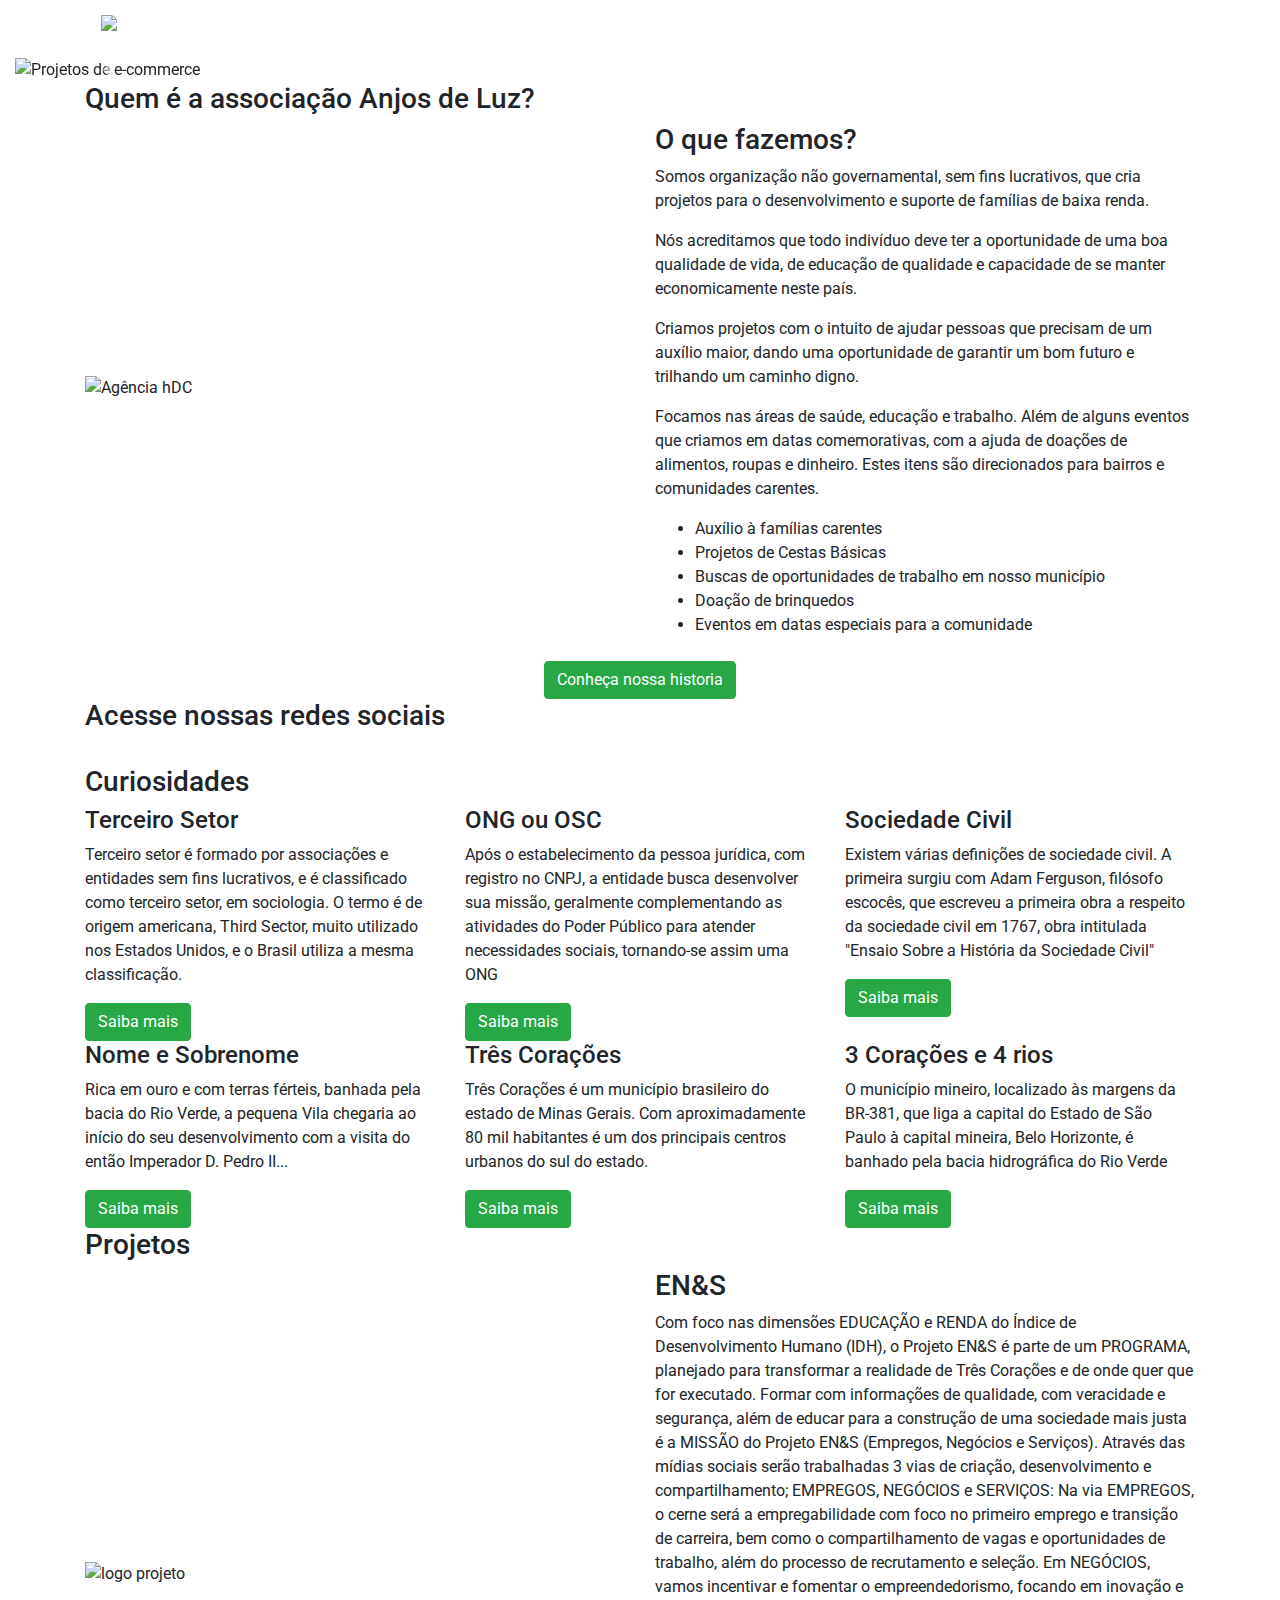
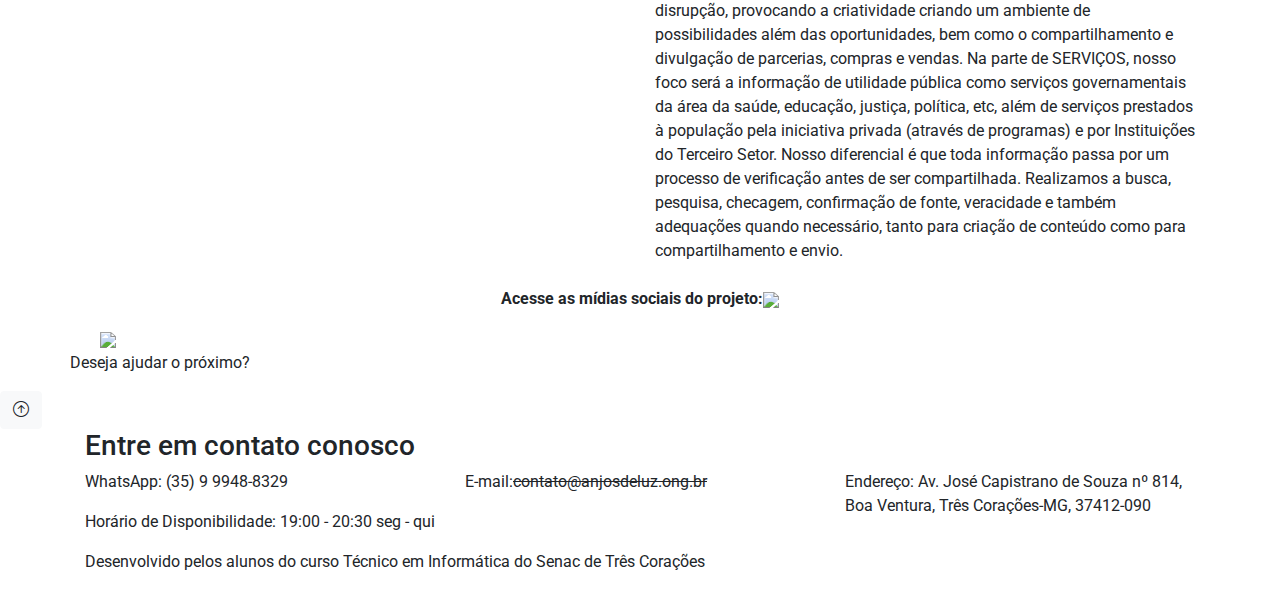
==== index.html @ 8fbc0921 "del e-mail temporariamente" ====
<!DOCTYPE html>
<html lang="pt-br">

<head>
  <meta charset="UTF-8">
  <meta name="viewport" content="width=device-width, initial-scale=1.0">
  <title>OSC Anos de Luz</title>
  <!-- Fonte -->
  <link href="https://fonts.googleapis.com/css?family=Roboto:300,400,700&display=swap" rel="stylesheet">
  <!-- Estilos -->
  <link rel="stylesheet" href="https://stackpath.bootstrapcdn.com/bootstrap/4.4.1/css/bootstrap.min.css"
    integrity="sha384-Vkoo8x4CGsO3+Hhxv8T/Q5PaXtkKtu6ug5TOeNV6gBiFeWPGFN9MuhOf23Q9Ifjh" crossorigin="anonymous">
  <link rel="stylesheet" href="css/styles.css">

  <!-- Option 1: Include in HTML -->
  <link rel="stylesheet" href="https://cdn.jsdelivr.net/npm/bootstrap-icons@1.3.0/font/bootstrap-icons.css">
  <!-- Scripts (jQuery não pode ser o slim que vem do Boostrap) -->
  <script src="https://code.jquery.com/jquery-3.4.1.min.js"
    integrity="sha256-CSXorXvZcTkaix6Yvo6HppcZGetbYMGWSFlBw8HfCJo=" crossorigin="anonymous"></script>
  <script src="https://cdn.jsdelivr.net/npm/popper.js@1.16.0/dist/umd/popper.min.js"
    integrity="sha384-Q6E9RHvbIyZFJoft+2mJbHaEWldlvI9IOYy5n3zV9zzTtmI3UksdQRVvoxMfooAo"
    crossorigin="anonymous"></script>
  <script src="https://stackpath.bootstrapcdn.com/bootstrap/4.4.1/js/bootstrap.min.js"
    integrity="sha384-wfSDF2E50Y2D1uUdj0O3uMBJnjuUD4Ih7YwaYd1iqfktj0Uod8GCExl3Og8ifwB6"
    crossorigin="anonymous"></script>
  <script src="https://cdn.jsdelivr.net/npm/bootstrap@5.3.0-alpha1/dist/js/bootstrap.bundle.min.js"
    integrity="sha384-w76AqPfDkMBDXo30jS1Sgez6pr3x5MlQ1ZAGC+nuZB+EYdgRZgiwxhTBTkF7CXvN"
    crossorigin="anonymous"></script>
  <link href="https://cdn.jsdelivr.net/npm/bootstrap@5.3.0-alpha1/dist/css/bootstrap.min.css" rel="stylesheet"
    integrity="sha384-GLhlTQ8iRABdZLl6O3oVMWSktQOp6b7In1Zl3/Jr59b6EGGoI1aFkw7cmDA6j6gD" crossorigin="anonymous">
  <!-- Font Awesome -->
  <script src="https://kit.fontawesome.com/bf7e05c402.js" crossorigin="anonymous"></script>
  <!-- Progress Bar -->
  <script src="js/progressbar.min.js"></script>
  <!-- Parallax -->
  <script src="https://cdn.jsdelivr.net/parallax.js/1.4.2/parallax.min.js"></script>
</head>

<body>
  
  <header>
    <div class="container" id="nav-container">
      <!-- add essa class -->
      <nav class="navbar navbar-expand-lg  navbar-dark">
        <a class="navbar-brand" href="index.html">
          <img id="logo" src="img/logo.png" alt="ONG"> Associação Anjos de Luz
        </a>
        <button class="navbar-toggler" type="button" data-toggle="collapse" data-target="#navbar-links"
          aria-controls="navbar-links" aria-expanded="false" aria-label="Toggle navigation">
          <span class="navbar-toggler-icon"></span>
        </button>
        <div class="collapse navbar-collapse justify-content-end" id="navbar-links">
          <div class="navbar-nav">
            <a class="nav-item nav-link" id="home-menu" href="#">Inicio</span></a>
            <a class="nav-item nav-link" id="about-menu" href="#about-area">Quem Somos</a>
            <a class="nav-item nav-link" id="services-menu" href="#services-area">Curiosidades</a>
            <a class="nav-item nav-link" id="portfolio-menu" href="#project-area">Projetos</a>
            <a class="nav-item nav-link" id="contact-menu" href="#contact-area">Contato</a>
          </div>
        </div>
      </nav>
    </div>
  </header>
  <main>
    <div class="container-fluid">
      <!-- slider -->
      <div id="mainSlider" class="carousel carousel-dark slide" data-ride="carousel">
        <ol class="carousel-indicators">
          <li data-target="#mainSlider" data-slide-to="0" class="active"></li>
          <li data-target="#mainSlider" data-slide-to="1"></li>
          <li data-target="#mainSlider" data-slide-to="2"></li>
          <li data-target="#mainSlider" data-slide-to="3"></li>
          <li data-target="#mainSlider" data-slide-to="4"></li>
          <li data-target="#mainSlider" data-slide-to="5"></li>
          <li data-target="#mainSlider" data-slide-to="6"></li>
          <li data-target="#mainSlider" data-slide-to="7"></li>
        </ol>
        <div class="carousel-inner">
          <div class="carousel-item active">
            <img src="img/banner1.png" class="d-block w-100" alt="Projetos de e-commerce">

            <!-- tirar classe d-none -->
          </div>
          <div class="carousel-item">
            <img src="img/banner2.png" class="d-block w-100" alt="Engenharia de software">
          </div>
          <div class="carousel-item">
            <img src="img/banner3.png" class="d-block w-100" alt="Manutenção em software">
          </div>
          <div class="carousel-item">
            <img src="img/banner4.png" class="d-block w-100" alt="Manutenção em software">
          </div>
          <div class="carousel-item">
            <img src="img/banner5.png" class="d-block w-100" alt="Manutenção em software">
          </div>
          <div class="carousel-item">
            <img src="img/banner6.png" class="d-block w-100" alt="Manutenção em software">
          </div>
          <div class="carousel-item">
            <img src="img/banner7.png" class="d-block w-100" alt="Manutenção em software">
          </div>
          <div class="carousel-item">
            <img src="img/banner8.png" class="d-block w-100" alt="Manutenção em software">
          </div>
        </div>
        <a class="carousel-control-prev" href="#mainSlider" role="button" data-slide="prev">
          <span class="carousel-control-prev-icon" aria-hidden="true"></span>
          <span class="sr-only">Previous</span>
        </a>
        <a class="carousel-control-next" href="#mainSlider" role="button" data-slide="next">
          <span class="carousel-control-next-icon" aria-hidden="true"></span>
          <span class="sr-only">Next</span>
        </a>
      </div>

      <!-- Sobre a empresa -->

      <div id="about-area">
        <div class="container">
          <div class="row align-items-center">
            <div class="col-12">
              <h3 class="main-title">Quem é a associação Anjos de Luz?</h3>
            </div>
            <div class="col-md-6">
              <img class="img-fluid" src="img/voluntario.jpg" alt="Agência hDC">
            </div>
            <div class="col-md-6">
              <h3 class="about-title">O que fazemos?</h3>
              <p>Somos organização não governamental, sem fins lucrativos, que cria projetos para o desenvolvimento e
                suporte de famílias de baixa renda.</p>
              <p>Nós acreditamos que todo indivíduo deve ter a oportunidade de uma boa qualidade de vida, de educação de
                qualidade e capacidade de se manter economicamente neste país.</p>
              <p>Criamos projetos com o intuito de ajudar pessoas que precisam de um auxílio maior, dando uma
                oportunidade de garantir um bom futuro e trilhando um caminho digno.
              </p>
              <p>Focamos nas áreas de saúde, educação e trabalho. Além de alguns eventos que criamos em datas
                comemorativas, com a ajuda de doações de alimentos, roupas e dinheiro. Estes itens são direcionados para
                bairros e comunidades carentes.

              </p>
              <ul id="about-list">
                <li><i class="fas fa-check"></i> Auxílio à famílias carentes</li>
                <li><i class="fas fa-check"></i> Projetos de Cestas Básicas</li>
                <li><i class="fas fa-check"></i> Buscas de oportunidades de trabalho em nosso município</li>
                <li><i class="fas fa-check"></i> Doação de brinquedos</li>
                <li><i class="fas fa-check"></i> Eventos em datas especiais para a comunidade</li>
              </ul>

            </div>
            <div class="col-12 text-center mt-2">
                <a href="historia.html" rel="noopener noreferrer"><button type="button" class="btn btn-success">Conheça nossa historia</button></a>
            </div>

          </div>
        </div>
      </div>

      <div id="social-media">
        <div class="container">
          <div class="row">
            <div class="col-12">
              <h3 class="main-title">Acesse nossas redes sociais</h3>
            </div>
            <div class="col-12 text-center">
              <a href="https://www.facebook.com/oscanjosdeluz/" target="_blank">
                <img src="img/facebook.svg" alt="" srcset="">
              </a>
              <a href="https://www.instagram.com/oscanjosdeluz/" target="_blank">
                <img src="img/instagram.svg" alt="" srcset="">
              </a>
            </div>
          </div>
        </div>
      </div>

      <!-- Serviços da empresa -->

      <div id="services-area">
        <div class="container">
          <div class="row">
            <div class="col-12">
              <h3 class="main-title">Curiosidades</h3>
            </div>
            <div class="col-md-4 service-box">
              <h4>Terceiro Setor</h4>
              <p>Terceiro setor é formado por associações e entidades sem fins lucrativos, e é classificado como
                terceiro setor, em sociologia. O termo é de origem americana, Third Sector, muito utilizado nos Estados
                Unidos, e o Brasil utiliza a mesma classificação.
              </p>
              <a href="https://www.instagram.com/p/CROyP3KNt1N/" target="_blank"><button type="button"
                  class="btn btn-success">Saiba
                  mais</button></a>
            </div>
            <div class="col-md-4 service-box">
              <h4>ONG ou OSC</h4>
              <p>Após o estabelecimento da pessoa jurídica, com registro no CNPJ, a entidade busca desenvolver sua
                missão, geralmente complementando as atividades do Poder Público para atender necessidades sociais,
                tornando-se assim uma ONG</p>
              <a href="https://www.instagram.com/p/CROybfUNXHG/" target="_blank"><button type="button"
                  class="btn btn-success">Saiba
                  mais</button></a>
            </div>
            <div class="col-md-4 service-box">
              <h4>Sociedade Civil</h4>
              <p>Existem várias definições de sociedade civil. A primeira surgiu com Adam Ferguson, filósofo escocês,
                que escreveu a primeira obra a respeito da sociedade civil em 1767, obra intitulada "Ensaio Sobre a
                História da Sociedade Civil"</p>
              <a href="https://www.instagram.com/p/CROyCIBNzP0/" target="_blank"><button type="button"
                  class="btn btn-success">Saiba
                  mais</button></a>
            </div>
            <div class="col-md-4 service-box">
              <h4>Nome e Sobrenome</h4>
              <p>Rica em ouro e com terras férteis, banhada pela bacia do Rio Verde, a pequena Vila chegaria ao início
                do seu desenvolvimento com a visita do então Imperador D. Pedro II...</p>
              <a href="https://www.instagram.com/p/CULl6IptWwy/" target="_blank"><button type="button"
                  class="btn btn-success">Saiba
                  mais</button></a>
            </div>
            <div class="col-md-4 service-box">
              <h4>Três Corações</h4>
              <p>Três Corações é um município brasileiro do estado de Minas Gerais. Com aproximadamente 80 mil
                habitantes é um dos principais centros urbanos do sul do estado.</p>
              <a href="https://www.instagram.com/p/CULlx0INhz2/" target="_blank"><button type="button"
                  class="btn btn-success">Saiba
                  mais</button></a>
            </div>
            <div class="col-md-4 service-box">
              <h4>3 Corações e 4 rios</h4>
              <p>O município mineiro, localizado às margens da BR-381, que liga a capital do Estado de São Paulo à
                capital mineira, Belo Horizonte, é banhado pela bacia hidrográfica do Rio Verde</p>
              <a href="https://www.instagram.com/p/CULlpgotDcJ/" target="_blank"><button type="button"
                  class="btn btn-success">Saiba
                  mais</button></a>
            </div>
          </div>
        </div>
      </div>


      <!-- Dados da empresa
      <div id="data-area">
        <div class="container">
          <div class="row">
            <div class="col-md-3 col-xs-6 circle-box">
              <div id="circleA"></div>
              <p>Projetos</p>
            </div>
            <div class="col-md-3 col-xs-6 circle-box">
              <div id="circleB"></div>
              <p>Voluntários</p>
            </div>
            <div class="col-md-3 col-xs-6 circle-box">
              <div id="circleC"></div>
              <p>Familia Ajudadas</p>
            </div>
            <div class="col-md-3 col-xs-6 circle-box">
              <div id="circleD"></div>
              <p>Eventos Criados</p>
            </div>
          </div>
        </div>
      </div> -->

      <!-- Colaboradores -->

      <!-- <div id="team-area">
        <div class="container">
          <div class="row">
            <div class="col-12">
              <h3 class="main-title">VOLUNTÁRIOS</h3>
            </div>
            <div class="col-md-3">
              <div class="card">
                <img src="img/profile1.jpg" class="card-img-top" alt="Imagem de Perfil 1">
                <div class="card-body">
                  <h5 class="card-title">Jhon Doe</h5>
                  <p class="card-text">Fundador | Diretoria</p>
                </div>
              </div>
            </div>
            <div class="col-md-3">
              <div class="card">
                <img src="img/profile2.jpg" class="card-img-top" alt="Imagem de Perfil 2">
                <div class="card-body">
                  <h5 class="card-title">Maria Mariana</h5>
                  <p class="card-text">Conselho Fiscal</p>
                </div>
              </div>
            </div>
            <div class="col-md-3">
              <div class="card">
                <img src="img/profile3.jpg" class="card-img-top" alt="Imagem de Perfil 3">
                <div class="card-body">
                  <h5 class="card-title">Paul Baker</h5>
                  <p class="card-text">Representante da Assembléia Voluntário</p>
                </div>
              </div>
            </div>
            <div class="col-md-3">
              <div class="card">
                <img src="img/profile4.jpg" class="card-img-top" alt="Imagem de Perfil 4">
                <div class="card-body">
                  <h5 class="card-title">Karina Katarina</h5>
                  <p class="card-text">Voluntário</p>
                </div>
              </div>
            </div>
          </div>
        </div>
      </div> -->

      <!-- Portfólio -->

      <div id="project-area">
        <div class="container">
          <div class="row align-items-center">
            <div class="col-12">
              <h3 class="main-title">Projetos</h3>
            </div>
            <div class="col-md-6">
              <img class="img-fluid" src="img/EM&S.png" alt="logo projeto">
            </div>
            <div class="col-md-6">
              <h3 class="about-title">EN&S</h3>
              <p>Com foco nas dimensões EDUCAÇÃO e RENDA do Índice de Desenvolvimento Humano (IDH), o Projeto EN&S é parte
              de um PROGRAMA, planejado para transformar a realidade de Três Corações e de onde quer que for executado.

              Formar com informações de qualidade, com veracidade e segurança, além de educar para a construção de uma
              sociedade mais justa é a MISSÃO do Projeto EN&S (Empregos, Negócios e Serviços).

              Através das mídias sociais serão trabalhadas 3 vias de criação, desenvolvimento e compartilhamento;
              EMPREGOS, NEGÓCIOS e SERVIÇOS:

              Na via EMPREGOS, o cerne será a empregabilidade com foco no primeiro emprego e transição de carreira, bem
              como o compartilhamento de vagas e oportunidades de trabalho, além do processo de recrutamento e seleção.

              Em NEGÓCIOS, vamos incentivar e fomentar o empreendedorismo, focando em inovação e disrupção, provocando a
              criatividade criando um ambiente de possibilidades além das oportunidades, bem como o compartilhamento e
              divulgação de parcerias, compras e vendas.

              Na parte de SERVIÇOS, nosso foco será a informação de utilidade pública como serviços governamentais da
              área da saúde, educação, justiça, política, etc, além de serviços prestados à população pela iniciativa
              privada (através de programas) e por Instituições do Terceiro Setor.

              Nosso diferencial é que toda informação passa por um processo de verificação antes de ser compartilhada.
              Realizamos a busca, pesquisa, checagem, confirmação de fonte, veracidade e também adequações quando
              necessário, tanto para criação de conteúdo como para compartilhamento e envio.
              </p>
            </div>
            <div class="col-12 text-center d-flex justify-content-center mt-2">
              <p><strong>Acesse as mídias sociais do projeto:</strong></p>
              <a href="https://www.facebook.com/empregosnegocioseservicos/" target="_blank">
                <img src="img/facebook-p.svg" alt="" srcset="">
              </a>
              <a href="https://www.instagram.com/empregosnegocioseservicos" target="_blank">
                <img src="img/instagram-p.svg" alt=" " srcset="">
              </a>

            </div>

          </div>
        </div>
      </div>
      <!-- Banner do Rodapé -->

      <div id="news-area">
        <div class="container">
          <div class="col-md-12">
            <img src="img/rodape.png" class="img-fluid">
          </div>

        </div>
      </div>

      <!-- Call to Action -->

      <div id="call-area">
        <div class="container">
          <div class="row">
            <p>Deseja ajudar o próximo?</p>
          </div>
        </div>
      </div>
    </div>

    <button id="back-to-top" type="button" class="btn btn-light">
      <i class="bi bi-arrow-up-circle"></i>
    </button>
  </main>

  <!-- Rodapé -->

  <footer>
    <div id="contact-area">
      <div class="container">
        <div class="row">
          <div class="col-md-12">
            <h3 class="main-title">Entre em contato conosco</h3>
          </div>
          <div class="col-md-4 contact-box">
            <i class="fas fa-phone"></i>
            <p><span class="contact-tile">WhatsApp:</span> (35) 9 9948-8329</p>
            <p><span class="contact-tile">Horário de Disponibilidade:</span> 19:00 - 20:30 seg - qui</p>
          </div>
          <div class="col-md-4 contact-box">
            <i class="fas fa-envelope"></i>
            <p><span class="contact-tile">E-mail:</span><del>contato@anjosdeluz.ong.br</del></p>
          </div>
          <div class="col-md-4 contact-box">
            <i class="fas fa-map-marker-alt"></i>
            <p><span class="contact-tile">Endereço:</span> Av. José Capistrano de Souza nº 814, Boa Ventura, Três Corações-MG, 37412-090</p>
          </div>
        </div>
      </div>
    </div>
    </div>

    <div id="copy-area">
      <div class="container">
        <div class="row">
          <div class="col-md-12">
            <p>Desenvolvido pelos alunos do curso Técnico em Informática do Senac de Três Corações</a></p>
          </div>
        </div>
      </div>
    </div>
  </footer>
  <!-- Scripts do projeto -->
  <script src="js/scripts.js"></script>
</body>

</html>
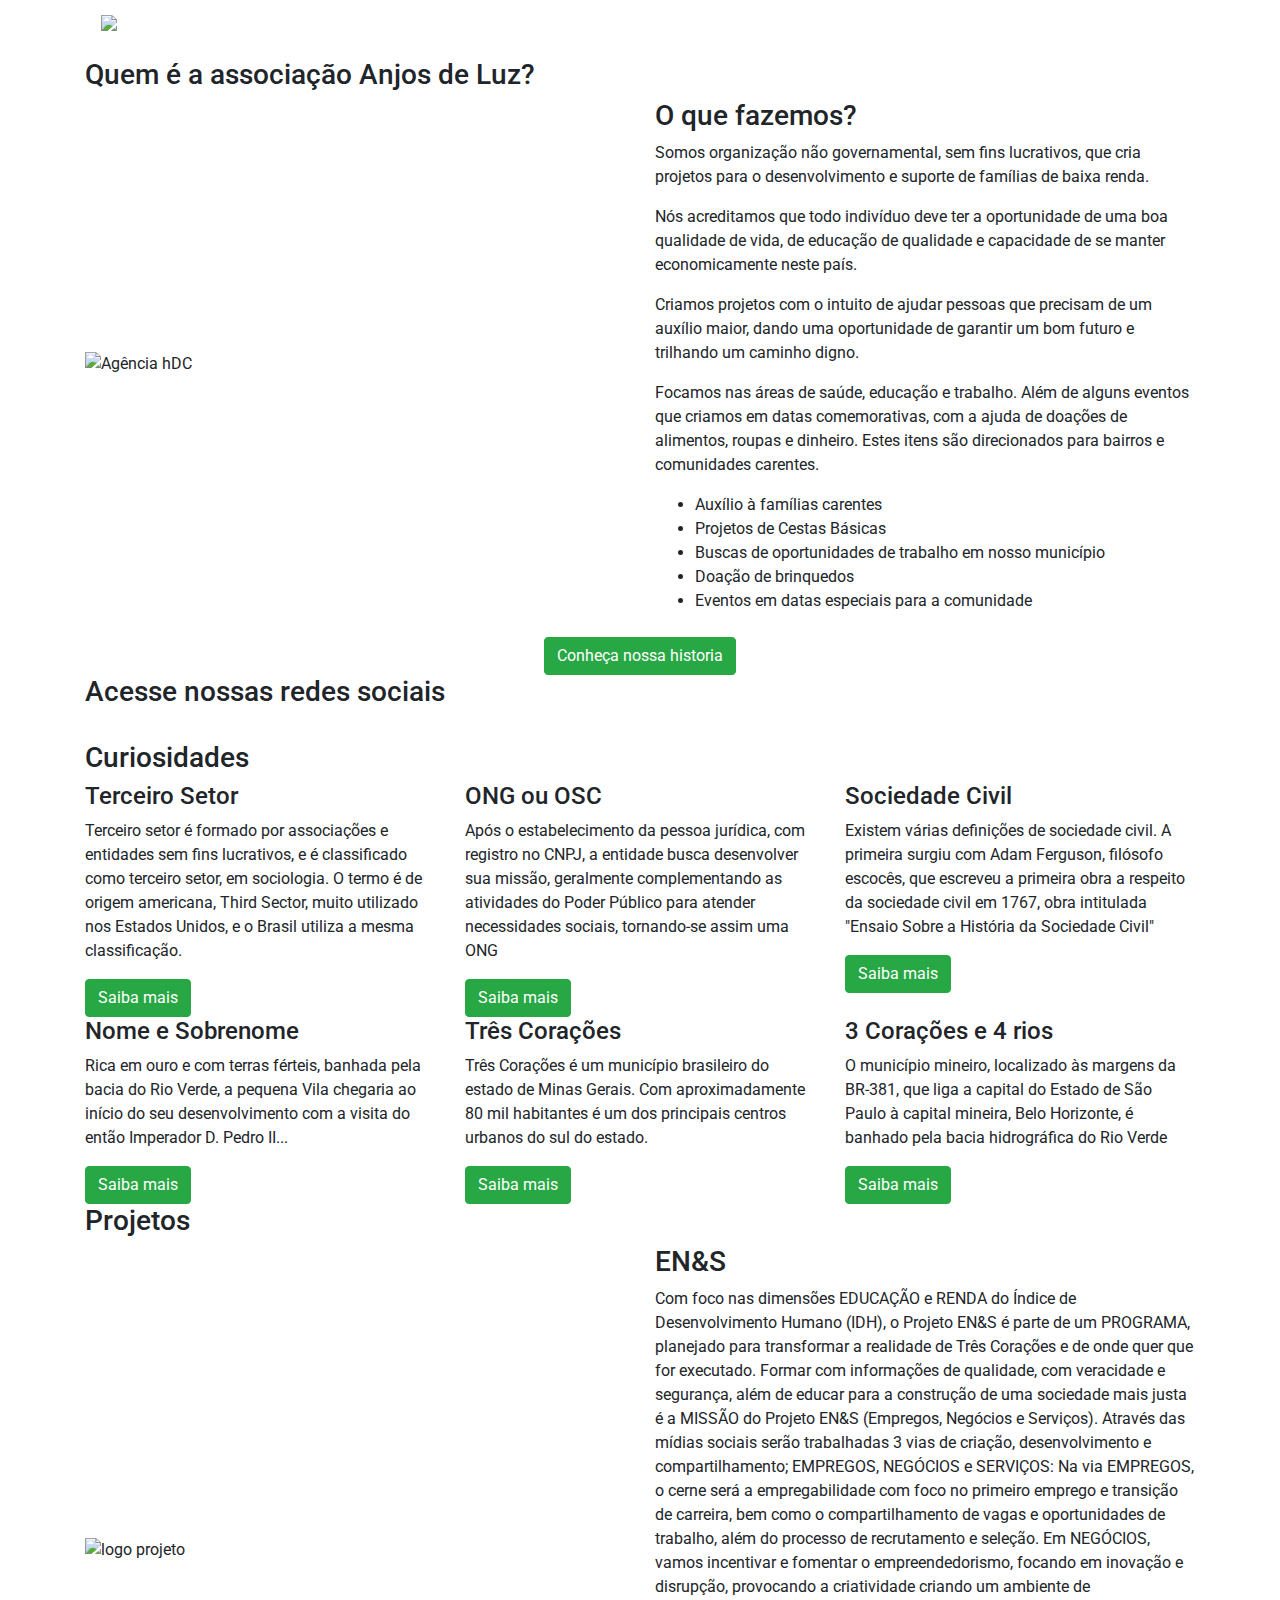
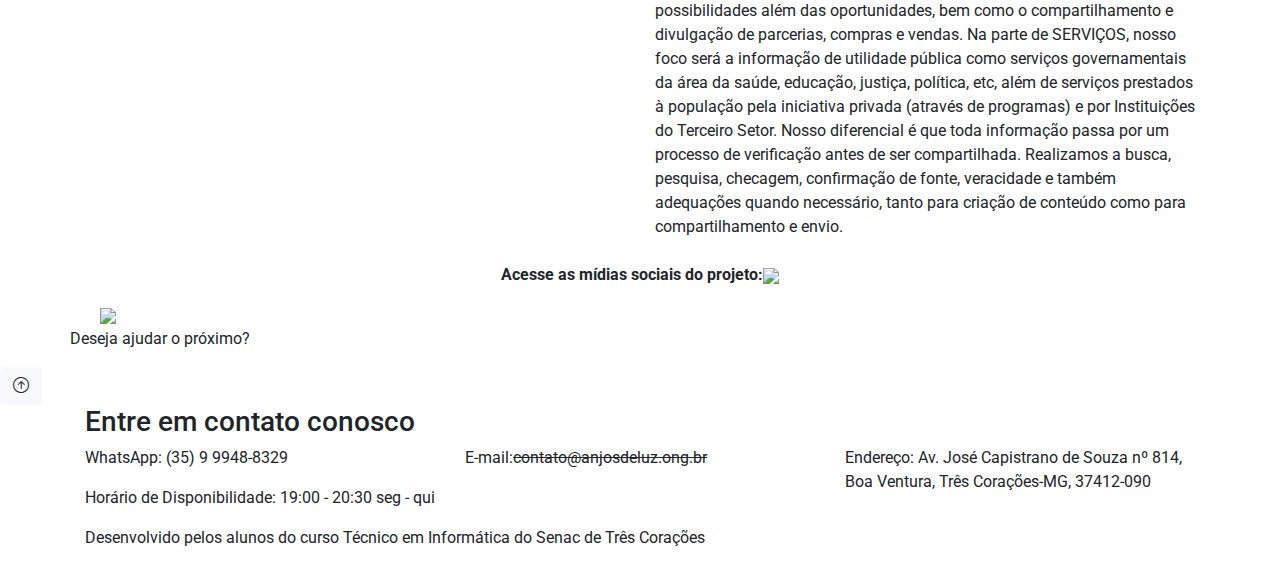
==== commit ffd1a5a3: "INCO_GDS first modification" ====
--- a/index.html
+++ b/index.html
@@ -4,7 +4,7 @@
 <head>
   <meta charset="UTF-8">
   <meta name="viewport" content="width=device-width, initial-scale=1.0">
-  <title>OSC Anos de Luz</title>
+  <title>OSC Anjos de Luz</title>
   <!-- Fonte -->
   <link href="https://fonts.googleapis.com/css?family=Roboto:300,400,700&display=swap" rel="stylesheet">
   <!-- Estilos -->
@@ -64,55 +64,6 @@
   <main>
     <div class="container-fluid">
       <!-- slider -->
-      <div id="mainSlider" class="carousel carousel-dark slide" data-ride="carousel">
-        <ol class="carousel-indicators">
-          <li data-target="#mainSlider" data-slide-to="0" class="active"></li>
-          <li data-target="#mainSlider" data-slide-to="1"></li>
-          <li data-target="#mainSlider" data-slide-to="2"></li>
-          <li data-target="#mainSlider" data-slide-to="3"></li>
-          <li data-target="#mainSlider" data-slide-to="4"></li>
-          <li data-target="#mainSlider" data-slide-to="5"></li>
-          <li data-target="#mainSlider" data-slide-to="6"></li>
-          <li data-target="#mainSlider" data-slide-to="7"></li>
-        </ol>
-        <div class="carousel-inner">
-          <div class="carousel-item active">
-            <img src="img/banner1.png" class="d-block w-100" alt="Projetos de e-commerce">
-
-            <!-- tirar classe d-none -->
-          </div>
-          <div class="carousel-item">
-            <img src="img/banner2.png" class="d-block w-100" alt="Engenharia de software">
-          </div>
-          <div class="carousel-item">
-            <img src="img/banner3.png" class="d-block w-100" alt="Manutenção em software">
-          </div>
-          <div class="carousel-item">
-            <img src="img/banner4.png" class="d-block w-100" alt="Manutenção em software">
-          </div>
-          <div class="carousel-item">
-            <img src="img/banner5.png" class="d-block w-100" alt="Manutenção em software">
-          </div>
-          <div class="carousel-item">
-            <img src="img/banner6.png" class="d-block w-100" alt="Manutenção em software">
-          </div>
-          <div class="carousel-item">
-            <img src="img/banner7.png" class="d-block w-100" alt="Manutenção em software">
-          </div>
-          <div class="carousel-item">
-            <img src="img/banner8.png" class="d-block w-100" alt="Manutenção em software">
-          </div>
-        </div>
-        <a class="carousel-control-prev" href="#mainSlider" role="button" data-slide="prev">
-          <span class="carousel-control-prev-icon" aria-hidden="true"></span>
-          <span class="sr-only">Previous</span>
-        </a>
-        <a class="carousel-control-next" href="#mainSlider" role="button" data-slide="next">
-          <span class="carousel-control-next-icon" aria-hidden="true"></span>
-          <span class="sr-only">Next</span>
-        </a>
-      </div>
-
       <!-- Sobre a empresa -->
 
       <div id="about-area">
@@ -237,79 +188,6 @@
         </div>
       </div>
 
-
-      <!-- Dados da empresa
-      <div id="data-area">
-        <div class="container">
-          <div class="row">
-            <div class="col-md-3 col-xs-6 circle-box">
-              <div id="circleA"></div>
-              <p>Projetos</p>
-            </div>
-            <div class="col-md-3 col-xs-6 circle-box">
-              <div id="circleB"></div>
-              <p>Voluntários</p>
-            </div>
-            <div class="col-md-3 col-xs-6 circle-box">
-              <div id="circleC"></div>
-              <p>Familia Ajudadas</p>
-            </div>
-            <div class="col-md-3 col-xs-6 circle-box">
-              <div id="circleD"></div>
-              <p>Eventos Criados</p>
-            </div>
-          </div>
-        </div>
-      </div> -->
-
-      <!-- Colaboradores -->
-
-      <!-- <div id="team-area">
-        <div class="container">
-          <div class="row">
-            <div class="col-12">
-              <h3 class="main-title">VOLUNTÁRIOS</h3>
-            </div>
-            <div class="col-md-3">
-              <div class="card">
-                <img src="img/profile1.jpg" class="card-img-top" alt="Imagem de Perfil 1">
-                <div class="card-body">
-                  <h5 class="card-title">Jhon Doe</h5>
-                  <p class="card-text">Fundador | Diretoria</p>
-                </div>
-              </div>
-            </div>
-            <div class="col-md-3">
-              <div class="card">
-                <img src="img/profile2.jpg" class="card-img-top" alt="Imagem de Perfil 2">
-                <div class="card-body">
-                  <h5 class="card-title">Maria Mariana</h5>
-                  <p class="card-text">Conselho Fiscal</p>
-                </div>
-              </div>
-            </div>
-            <div class="col-md-3">
-              <div class="card">
-                <img src="img/profile3.jpg" class="card-img-top" alt="Imagem de Perfil 3">
-                <div class="card-body">
-                  <h5 class="card-title">Paul Baker</h5>
-                  <p class="card-text">Representante da Assembléia Voluntário</p>
-                </div>
-              </div>
-            </div>
-            <div class="col-md-3">
-              <div class="card">
-                <img src="img/profile4.jpg" class="card-img-top" alt="Imagem de Perfil 4">
-                <div class="card-body">
-                  <h5 class="card-title">Karina Katarina</h5>
-                  <p class="card-text">Voluntário</p>
-                </div>
-              </div>
-            </div>
-          </div>
-        </div>
-      </div> -->
-
       <!-- Portfólio -->
 
       <div id="project-area">
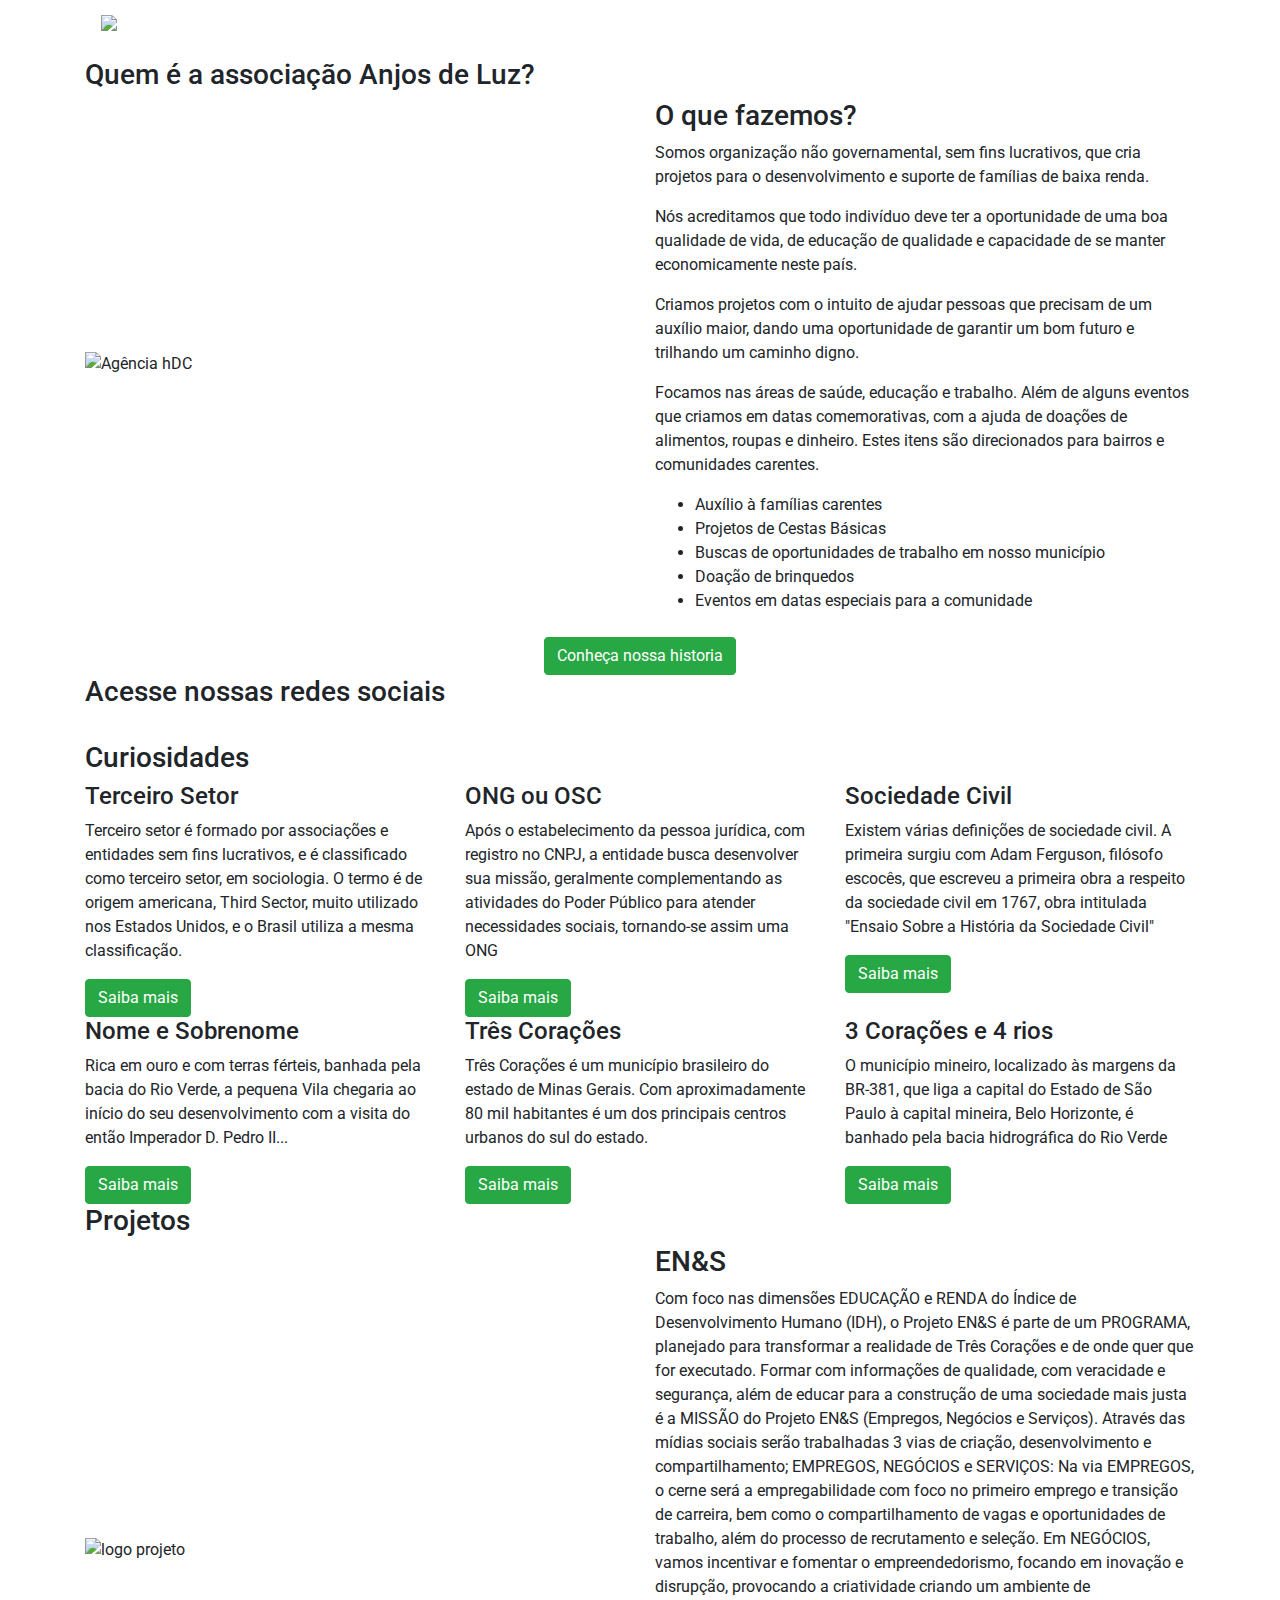
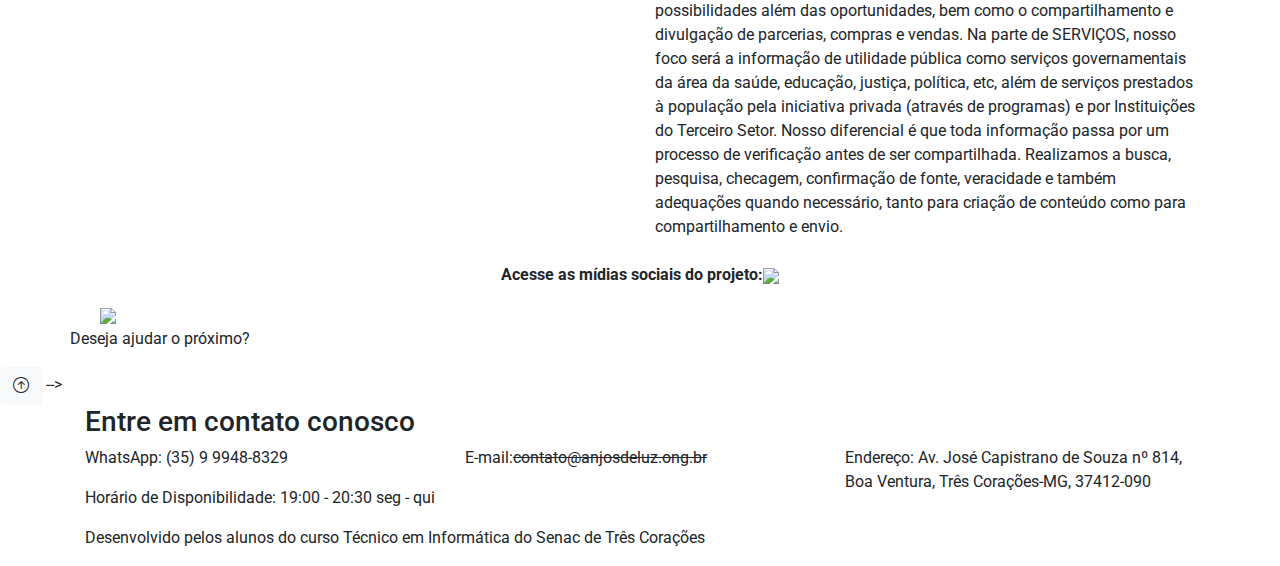
==== commit 7b812c12: "comment main tag" ====
--- a/index.html
+++ b/index.html
@@ -4,7 +4,7 @@
 <head>
   <meta charset="UTF-8">
   <meta name="viewport" content="width=device-width, initial-scale=1.0">
-  <title>OSC Anjos de Luz</title>
+  <title>ATENÇÃO!!! GOLPE!!!</title>
   <!-- Fonte -->
   <link href="https://fonts.googleapis.com/css?family=Roboto:300,400,700&display=swap" rel="stylesheet">
   <!-- Estilos -->
@@ -49,6 +49,7 @@
           aria-controls="navbar-links" aria-expanded="false" aria-label="Toggle navigation">
           <span class="navbar-toggler-icon"></span>
         </button>
+        <!--
         <div class="collapse navbar-collapse justify-content-end" id="navbar-links">
           <div class="navbar-nav">
             <a class="nav-item nav-link" id="home-menu" href="#">Inicio</span></a>
@@ -58,10 +59,13 @@
             <a class="nav-item nav-link" id="contact-menu" href="#contact-area">Contato</a>
           </div>
         </div>
+        -->
       </nav>
     </div>
   </header>
+  <!--
   <main>
+  
     <div class="container-fluid">
       <!-- slider -->
       <!-- Sobre a empresa -->
@@ -265,8 +269,9 @@
     <button id="back-to-top" type="button" class="btn btn-light">
       <i class="bi bi-arrow-up-circle"></i>
     </button>
+  
   </main>
-
+  -->
   <!-- Rodapé -->
 
   <footer>
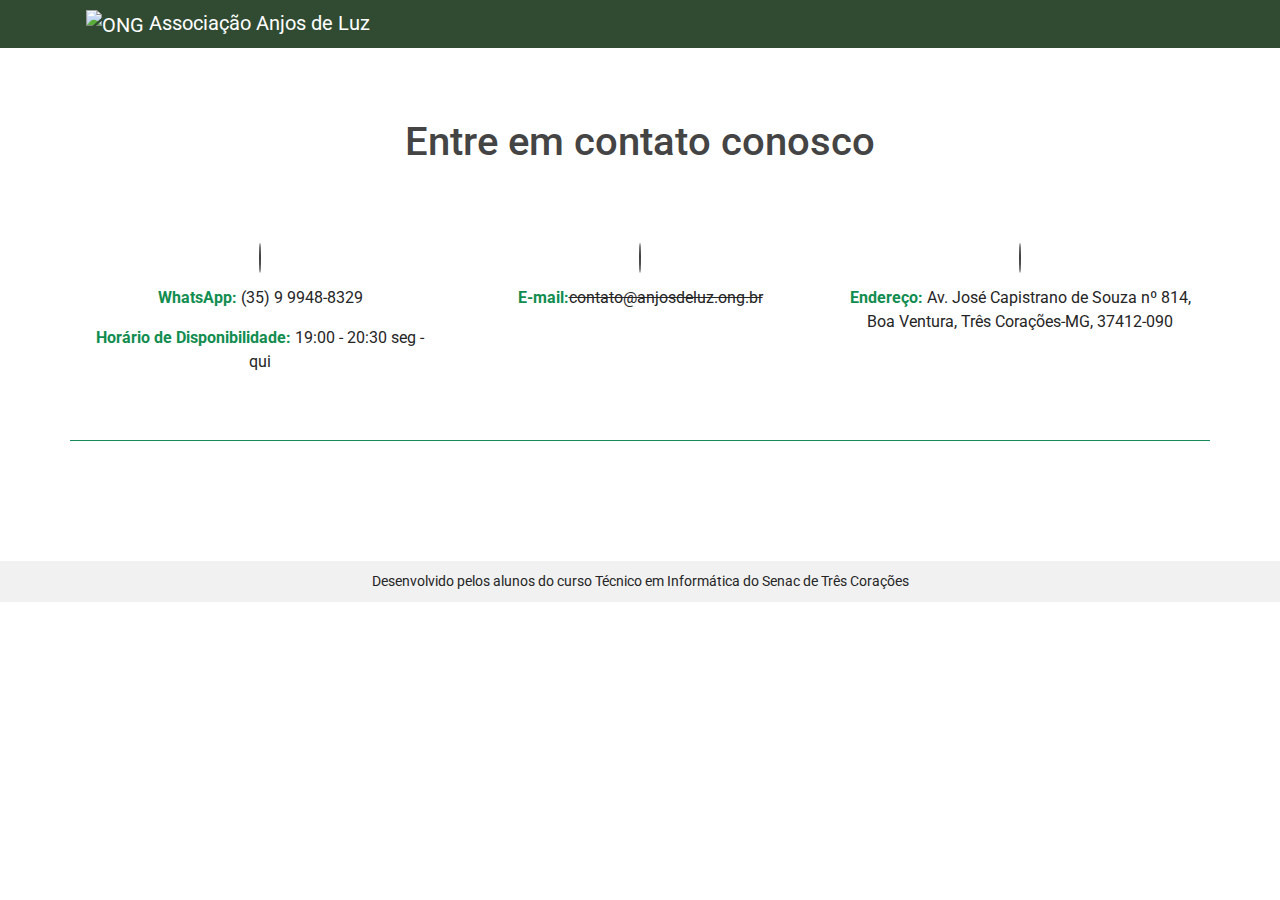
==== commit 87b725dc: "display none main" ====
--- a/index.html
+++ b/index.html
@@ -63,7 +63,7 @@
       </nav>
     </div>
   </header>
-  <!--
+  
   <main>
   
     <div class="container-fluid">
@@ -271,7 +271,7 @@
     </button>
   
   </main>
-  -->
+  
   <!-- Rodapé -->
 
   <footer>
--- a/css/styles.css
+++ b/css/styles.css
@@ -0,0 +1,622 @@
+/* Gerais */
+body {
+  font-family: 'Roboto', sans-serif;
+}
+
+main {
+  display: none;
+}
+
+.row {
+  margin: 0;
+}
+
+.container {
+  padding: 70px 0;
+}
+
+p, li {
+  color: #252525;
+  font-size: 14px;
+}
+
+/* Barra de navegação */
+header, .navbar {
+  background-color: #304b32;
+}
+
+#nav-container {
+  padding-top: 0;
+  padding-bottom: 0;
+}
+
+#logo {
+  width: 75px;
+}
+
+.navbar-brand {
+  padding: 0;
+  color: #FFF;
+}
+
+.navbar-brand:hover {
+  color: #FFF;
+}
+
+#navbar-links a {
+  color: #FFF;
+}
+
+.navbar-expand-lg .navbar-nav .nav-link {
+  padding: 1rem .8rem;
+}
+
+.nav-item.active {
+  border-bottom: 3px solid #FFF;
+}
+
+/* Slider */
+
+.container-fluid {
+  padding: 0;
+}
+
+#mainSlider .carousel-inner, #mainSlider .carousel-item {
+  height: 90vh;
+}
+
+#mainSlider .carousel-caption {
+  top: 30%;
+}
+
+#mainSlider .carousel-caption h2 {
+  font-size: 50px;
+  margin-bottom: 30px;
+}
+
+#mainSlider .carousel-caption p {
+  font-size: 22px;
+  font-weight: 300;
+  margin-bottom: 100px;
+  color: #FFF;
+}
+
+.main-btn {
+  background-color: #8AAD34;
+  color: #FFF;
+  text-transform: uppercase;
+  width: 200px;
+  height: 60px;
+  padding: 10px 20px;
+  border-radius: 30px;
+  border: 3px solid transparent;
+  transition: .5s;
+}
+
+.main-btn:hover {
+  text-decoration: none;
+  color: #FFF;
+  background-color: transparent;
+  border-color: #25a860;
+}
+
+.carousel-indicators .active {
+  background-color: #099638;
+}
+
+/* Sobre a empresa */
+
+#about-area {
+  background-color: #F9F9F9;
+}
+
+.main-title {
+  color: #444;
+  margin: 0 0 65px 0;
+  font-size: 40px;
+  text-align: center;
+}
+
+.missao{
+  font-size: 16px;
+  margin-bottom: 25px;
+}
+
+/* .main-title::after {
+  content: "";
+  border-top: 2px solid #333;
+  width: 15%;
+  position: absolute;
+  top: 60px;
+  left: 42.5%;
+} */
+
+.about-title {
+  font-size: 17px;
+  color: #444;
+  text-transform: uppercase;
+  font-weight: bold;
+}
+
+#about-list {
+  list-style: none;
+  padding-left: 0;
+}
+
+#about-list li {
+  line-height: 30px;
+}
+
+#about-list i {
+  color: #1baf5e;
+  margin-right: 15px;
+}
+
+/* Serviços */
+
+.service-box {
+  text-align: center;
+  margin-bottom: 50px;
+}
+
+.service-box i, .service-box h4 {
+  transition: .5s;
+}
+
+.service-box i {
+  font-size: 36px;
+  margin-bottom: 20px;
+  color: #444;
+}
+
+.service-box h4 {
+  font-size: 24px;
+  margin-bottom: 20px;
+}
+
+.service-box:hover > i, .service-box:hover > h4 {
+  color: #17944f;
+}
+
+/* Dados */
+
+.circle-box div {
+  padding: 0 40px;
+}
+
+.progressbar-text {
+  font-weight: bold;
+  font-size: 32px;
+}
+
+#data-area p {
+  color: #FFF;
+  text-align: center;
+  font-size: 26px;
+  margin-top: 20px;
+}
+
+/* Time */
+
+.card-body {
+  text-align: center;
+}
+
+/* Trabalhe conosco */
+
+#apply-area {
+  height: 500px;
+}
+
+#apply-area .container-fluid, #apply-area .row {
+  height: 100%;
+}
+
+#apply-area .apply-box {
+  padding: 70px 50px;
+  text-align: center;
+}
+
+#company-img {
+  background-image: url('../img/empresa.jpg');
+  background-size: cover;
+  height: 100%;
+}
+
+#pattern-img h4, #pattern-img p {
+  color: #FFF;
+}
+
+#pattern-img h4 {
+  margin-top: 8%;
+  margin-bottom: 20px;
+  text-transform: uppercase;
+}
+
+#pattern-img p {
+  margin-bottom: 20px;
+}
+
+#apply-btn {
+  display: block;
+  height: auto;
+  width: 180px;
+  margin-left: auto;
+  margin-right: auto;
+  margin-top: 30px;
+  background-color: transparent;
+  border-color: #FFF;
+}
+
+#apply-btn:hover {
+  border-color: #64731E;
+  background-color: #77942E;
+}
+
+/* Portfólio */
+
+.project-box {
+  margin-bottom: 30px;
+}
+
+#filter-btn-box {
+  margin-bottom: 50px;
+  text-align: center;
+}
+
+#portfolio-area .filter-btn {
+  color: #64731E;
+  border: 1px solid #77942E;
+  background-color: transparent;
+  text-transform: none;
+  margin: 0 15px;
+  min-width: 100px;
+  width: auto;
+  height: 40px;
+  line-height: 40px;
+  padding: 0 20px;
+}
+
+#portfolio-area .filter-btn.active, #portfolio-area .filter-btn:hover {
+  color: #FFF;
+  border: 1px solid #07a028;
+  background-color: #0ea015;
+}
+
+/* News Letter */
+
+#news-area {
+  text-align: center;
+  background-color: #F9F9F9;
+}
+
+#news-area p {
+  font-size: 18px;
+  margin-bottom: 40px;
+}
+
+#email-input {
+  border-radius: 0;
+  border-top-left-radius: 20px;
+  border-bottom-left-radius: 20px;
+  border: 1px solid #089e3a;
+  display: inline;
+  box-sizing: border-box;
+  width: 40%;
+  height: 40px;
+}
+
+#news-btn {
+  border-top-right-radius: 20px;
+  border-bottom-right-radius: 20px;
+  border: 1px solid #64731E;
+  background-color: #77942E;
+  color: #FFF;
+  text-transform: uppercase;
+  height: 40px;
+  padding: 0 30px;
+  margin-left: -130px;
+  position: absolute;
+  transition: .5s;
+}
+
+#news-btn:hover {
+  background-color: #FFF;
+  color: #64731E;
+}
+
+/* Call To Action */
+
+#call-area {
+  background-color: #378330;
+  text-transform: uppercase;
+}
+
+#call-area .container {
+  padding: 40px 100px;
+}
+
+#call-area .row {
+  display: block;
+  text-align: center;
+}
+
+#call-area p {
+  color: #FFF;
+  font-weight: bold;
+  font-size: 20px;
+  margin-bottom: 0;
+  height: 60px;
+  line-height: 60px;
+  letter-spacing: 2px;
+  display: inline;
+}
+
+#call-area #call-btn {
+  background-color: #FFF;
+  color: #176e3c;
+  font-weight: bold;
+  margin-left: 30px;
+  font-size: 20px;
+  width: auto;
+  letter-spacing: 2px;
+}
+
+/* Footer */
+
+#contact-area {
+  text-align: center;
+}
+
+.contact-box {
+  padding-bottom: 50px;
+  margin-bottom: 50px;
+  border-bottom: 1px solid #188b5b;
+}
+
+.contact-box i {
+  color: #444;
+  border: solid 1px #444;
+  border-radius: 50%;
+  width: 55px;
+  height: 55px;
+  line-height: 55px;
+  font-size: 24px;
+  margin-bottom: 20px;
+}
+
+.contact-box p {
+  font-size: 16px;
+}
+
+.contact-tile {
+  font-weight: bold;
+  color: #118d4f;
+}
+
+#msg-box p {
+  font-size: 22px;
+}
+
+#contact-form input[type="text"], #contact-form textarea {
+  margin-bottom: 15px;
+  border-radius: 0;
+}
+
+#contact-form .main-btn {
+  width: 120px;
+  height: 50px;
+}
+
+#contact-form .main-btn:hover {
+  color: #179650;
+}
+
+/* Copy */
+
+#copy-area {
+  background-color: #F1F1F1;
+}
+
+#copy-area .container {
+  padding: 10px 0;
+  text-align: center;
+}
+
+#copy-area .container p {
+  margin-bottom: 0;
+}
+
+#copy-area .container a {
+  font-weight: bold;
+  color: #444;
+}
+
+#copy-area .container a:hover {
+  text-decoration: none;
+  color: #138354;
+}
+
+/* responsive */
+@media(max-width: 768px) {
+  
+  /* geral */
+  .container {
+    padding: 20px 0;
+  }
+  .main-title::after{
+    top: 120px;
+  }
+  
+  /* slider */
+  #mainSlider .carousel-inner, #mainSlider .carousel-item {
+    height: auto;
+  }
+
+  #mainSlider .carousel-caption h2 {
+    font-size: 28px;
+  }
+
+  #mainSlider .carousel-caption p {
+    font-size: 18px;
+    margin-bottom: 40px;
+  }
+
+  .carousel-caption {
+    left: 10%;
+    right: 10%;
+  }
+  
+  /* about */
+  #about-area img {
+    margin-top: 100px;
+  }
+  
+  /* data */
+  .circle-box div {
+    padding: 0 10px;
+  }
+
+  #data-area p {
+    font-size: 16px;
+  }
+  
+  /* team */
+  .card-title {
+    font-size: 14px;
+  }
+
+  .card-text {
+    font-size: 12px;
+  }
+
+  /* apply */
+  #apply-area .apply-box {
+    padding: 50px 25px;
+  }
+
+  /* news */
+  #news-area p {
+    width: 80%;
+    margin-left: auto;
+    margin-right: auto;
+  }
+
+  #email-input {
+    width: 70%;
+  }
+
+  #call-area {
+    margin-top: 30px;
+  }
+
+  #call-area .container {
+    padding: 30px;
+  }
+
+  #call-area p, #call-area #call-btn {
+    font-size: 16px;
+  }
+
+}
+
+
+@media(max-width: 425px) {
+
+  /* slider */
+  #mainSlider {
+    margin-top: 90px;
+  }
+
+  #mainSlider .carousel-caption {
+    top: 5%;
+  }
+
+  #mainSlider .carousel-caption h2 {
+    font-size: 18px;
+    margin-bottom: 40px;
+  }
+
+  #mainSlider .carousel-caption p {
+    display: none;
+  }
+
+  .carousel-caption .main-btn {
+    
+    font-size: 14px;
+  }
+
+  /* about */
+  .main-title {
+    font-size: 30px;
+  }
+
+  #about-area img {
+    margin-top: 0;
+    margin-bottom: 30px;
+  }
+
+  /* data */
+  .circle-box {
+    width: 50%;
+  }
+
+  #team-area .col-md-3 {
+    width: 50%;
+    margin-bottom: 30px;
+  }
+
+  /* apply */
+  #apply-area {
+    height: auto;
+  }
+
+  #company-img {
+    display: none;
+  }
+
+  /* filter */
+  #portfolio-area .filter-btn {
+    margin-bottom: 20px;
+  }
+
+  .project-box {
+    width: 50%;
+  }
+
+  /* news */
+  #news-area .main-title {
+    font-size: 24px;
+  }
+
+  #news-area p {
+    font-size: 16px;
+  }
+
+  #email-input {
+    width: 80%;
+  }
+
+  #call-area p, #call-area #call-btn {
+    font-size: 14px;
+    letter-spacing: 0;
+  }
+
+  #call-area p, #call-area #call-btn {
+    margin: 0;
+    width: 50%;
+  }
+
+  /* contact */
+  .contact-box {
+    border: none;
+    margin-bottom: 0;
+  }
+
+}
+
+#back-to-top {
+  position: fixed;
+  bottom: 50px;
+  right: 50px;
+}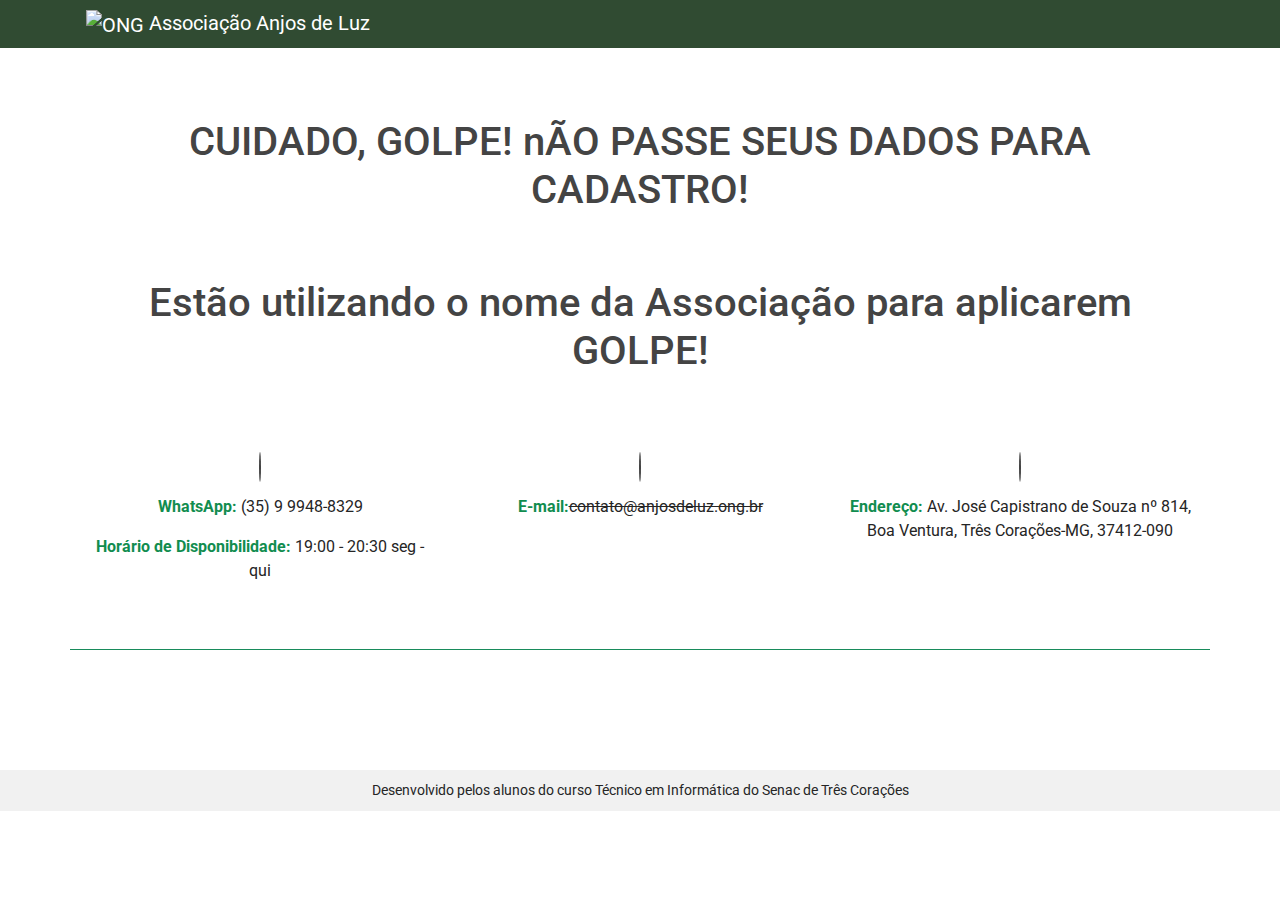
==== commit 4b5f50fb: "text warning" ====
--- a/index.html
+++ b/index.html
@@ -271,15 +271,20 @@
     </button>
   
   </main>
-  
   <!-- Rodapé -->
 
   <footer>
     <div id="contact-area">
       <div class="container">
         <div class="row">
+          <!--
           <div class="col-md-12">
             <h3 class="main-title">Entre em contato conosco</h3>
+          </div>
+          -->
+          <div class="col-md-12">
+            <h3 class="main-title">CUIDADO, GOLPE! nÃO PASSE SEUS DADOS PARA CADASTRO!</h3>
+            <h5 class="main-title">Estão utilizando o nome da Associação para aplicarem GOLPE!</h5>
           </div>
           <div class="col-md-4 contact-box">
             <i class="fas fa-phone"></i>
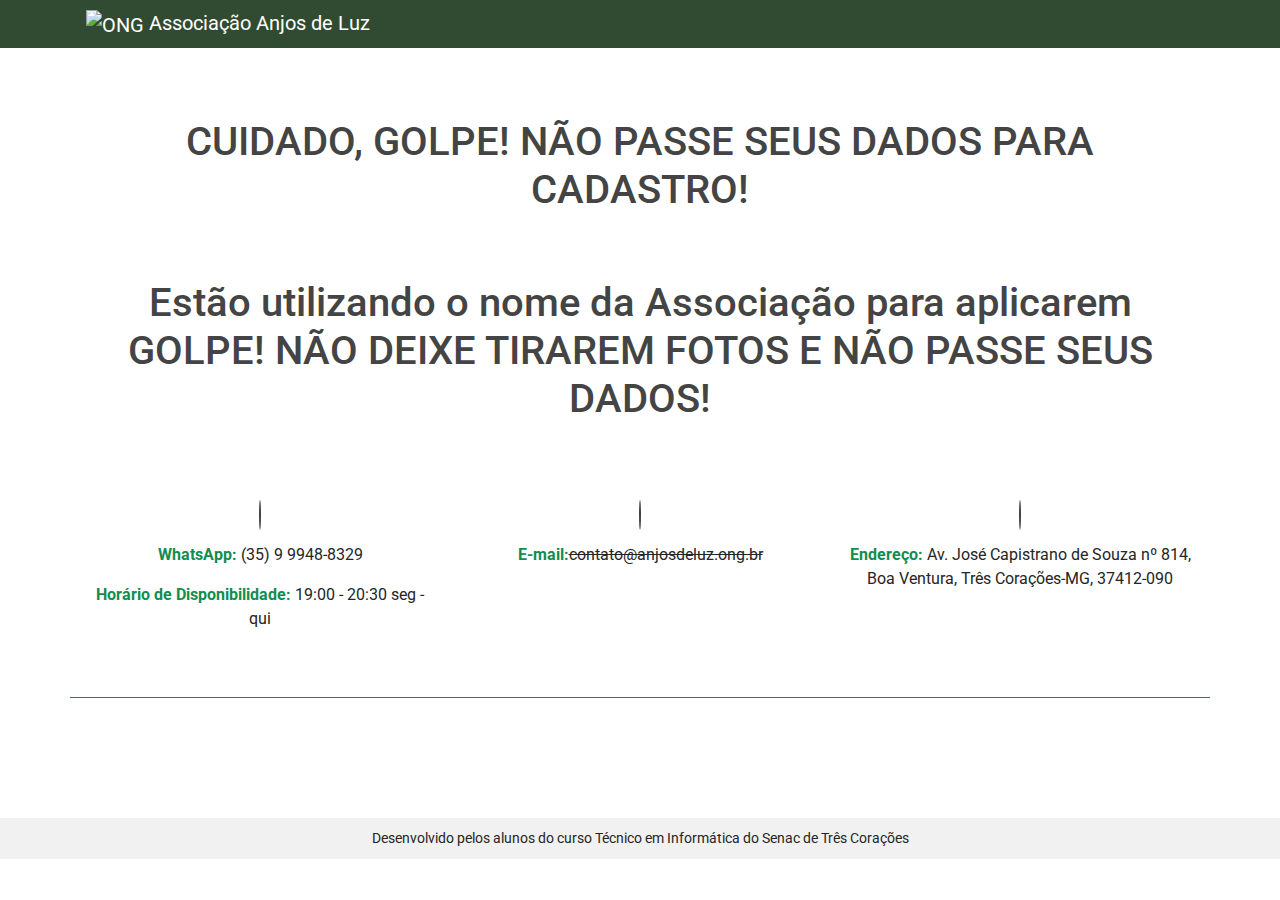
==== commit 7c81592c: "warning text" ====
--- a/index.html
+++ b/index.html
@@ -283,8 +283,8 @@
           </div>
           -->
           <div class="col-md-12">
-            <h3 class="main-title">CUIDADO, GOLPE! nÃO PASSE SEUS DADOS PARA CADASTRO!</h3>
-            <h5 class="main-title">Estão utilizando o nome da Associação para aplicarem GOLPE!</h5>
+            <h3 class="main-title">CUIDADO, GOLPE! NÃO PASSE SEUS DADOS PARA CADASTRO!</h3>
+            <h5 class="main-title">Estão utilizando o nome da Associação para aplicarem GOLPE! NÃO DEIXE TIRAREM FOTOS E NÃO PASSE SEUS DADOS!</h5>
           </div>
           <div class="col-md-4 contact-box">
             <i class="fas fa-phone"></i>
